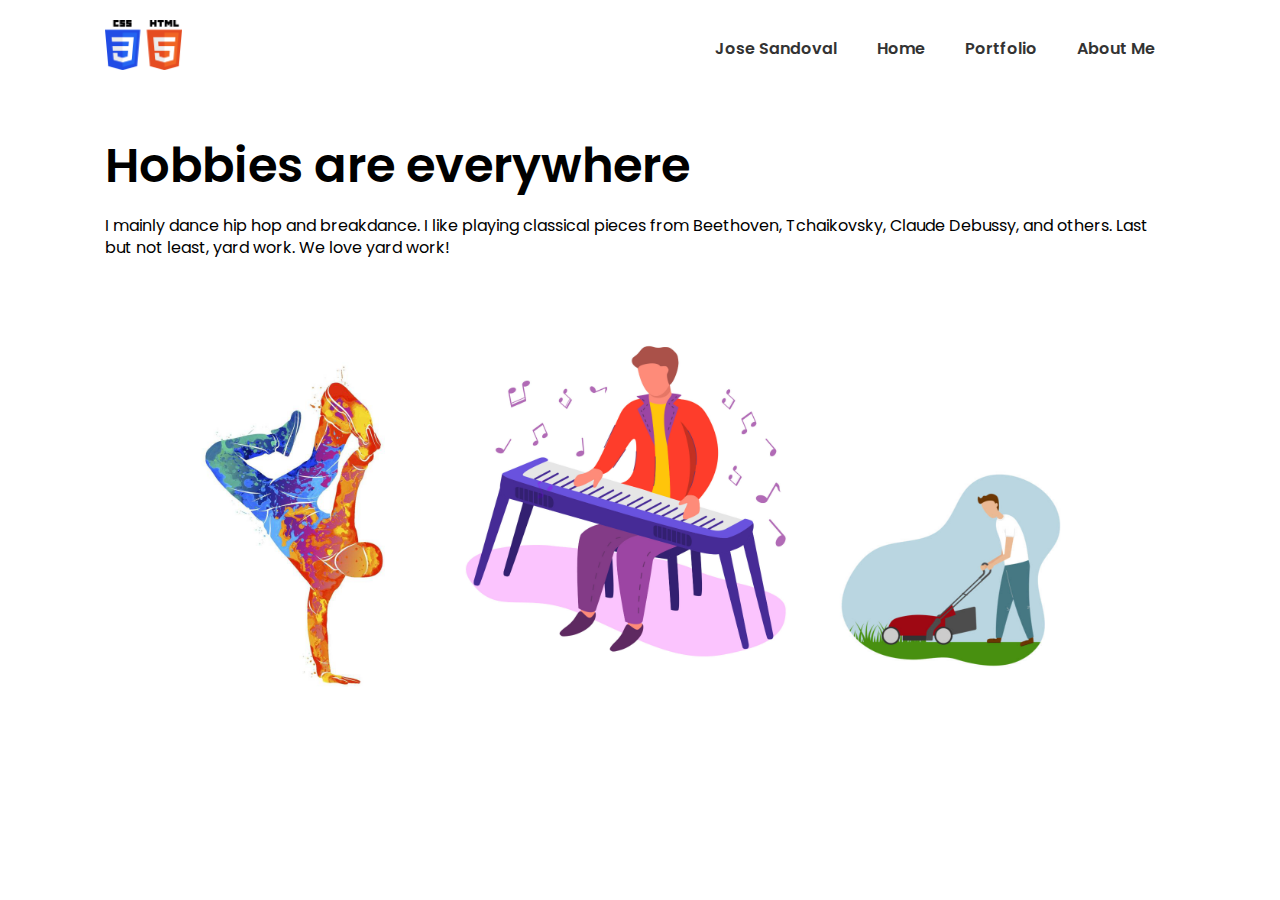
==== about.html @ 5f08c378 "code from about-me imported" ====
<!DOCTYPE html>
<html lang="en">
  <head>
    <meta charset="UTF-8" />
    <meta name="viewport" content="width=device-width, initial-scale=1.0" />
    <title>Jose's Website</title>
    <link rel="preconnect" href="https://fonts.googleapis.com" />
    <link rel="preconnect" href="https://fonts.gstatic.com" crossorigin />
    <link
      href="https://fonts.googleapis.com/css2?family=Poppins:wght@300;400;600;700&display=swap"
      rel="stylesheet"
    />
    <link rel="stylesheet" href="./style.css" />
    <link rel="shortcut icon" href="images/sundark.png" />
  </head>
  <body>
    <nav class="navbar">
      <div class="container">
        <div class="logo">
          <a href="index.html">
            <img src="images/logo.png" alt="logo" height="50" />
          </a>
        </div>

        <div class="main-menu">
          <ul>
            <li>
              <a
                href="https://www.youtube.com/watch?v=xvFZjo5PgG0"
                target="_blank"
                rel="noopener noreferrer"
                >Jose Sandoval</a
              >
            </li>
            <li>
              <a href="index.html">Home</a>
            </li>
            <li>
              <a href="portfolio.html">Portfolio</a>
            </li>
            <li>
              <a href="about.html">About Me</a>
            </li>
          </ul>
        </div>
      </div>
    </nav>
    <!--Sections-->
    <section class="hero">
      <div class="about">
        <h1 class="hero-heading text-xxl">Hobbies are everywhere</h1>
        <p class="hero-text text-sm">
          I mainly dance hip hop and breakdance. I like playing classical pieces
          from Beethoven, Tchaikovsky, Claude Debussy, and others. Last but not
          least, yard work. We love yard work!
        </p>
      </div>
    </section>
  </body>
</html>
---- style.css ----
* {
  box-sizing: border-box;
  margin: 0;
  padding: 0;
}

:root {
  --primary-color: #4891ff;
  --light-color: #f4f4f6;
  --dark-color: #111;
}

body {
  font-family: "Poppins", sans-serif;
  font-size: 16px;
  line-height: 1.5;
  background: #fff;
}

a {
  text-decoration: none;
  color: #333;
}

ul {
  list-style: none;
}

img {
  max-width: 100%;
}

/* Navbar */
.navbar {
  background: #fff;
  padding: 20px;
}

.navbar .container {
  display: flex;
  justify-content: space-between;
  align-items: center;
}

.navbar .main-menu ul {
  display: flex;
}

.navbar ul li a {
  padding: 10px 20px;
  display: block;
  font-weight: 600;
  transition: 0.4s;
}

.navbar ul li a:hover {
  color: var(--primary-color);
}

/*Hero*/
.hero {
  margin-bottom: 50px;
}

.hero .container {
  background: url("../images/websitebg.png") no-repeat;
  background-size: contain;
  background-position: center bottom;
  height: 550px;
}

.hero .about {
  background: url("../images/aboutbg.png") no-repeat;
  background-size: contain;
  background-position: center bottom;
  height: 550px;
}

.hero .portfolio {
  background: url("../images/projectsbg.png") no-repeat;
  background-size: contain;
  background-position: center bottom;
  height: 550px;
}

/* Utility Classes */
.container {
  max-width: 1100px;
  margin: 0 auto;
  padding: 0 15px;
}

.container-sm {
  max-width: 1100px;
  margin: 0 auto;
  padding: 0 15px;
}

.about {
  max-width: 1100px;
  margin: 0 auto;
  padding: 0 15px;
}

.portfolio {
  max-width: 1100px;
  margin: 0 auto;
  padding: 0 15px;
}

/* Text Classes */
.text-xxl {
  font-size: 3rem;
  line-height: 1.2;
  font-weight: 600;
  margin: 40px 0 20px;
}

.text-xl {
  font-size: 2.2rem;
  line-height: 1.2;
  font-weight: 600;
  margin: 40px 0 20px;
}

.text-lg {
  font-size: 1.8rem;
  line-height: 1.4;
  font-weight: normal;
  margin: 30px 0 20px;
}

.text-md {
  font-size: 1.8rem;
  line-height: 1.4;
  font-weight: normal;
  margin: 20px 0 10px;
}

.text-sm {
  font-size: 1rem;
  line-height: 1.4;
  font-weight: normal;
  margin: 15px 0 5px;
}

.text-center {
  text-align: center;
}
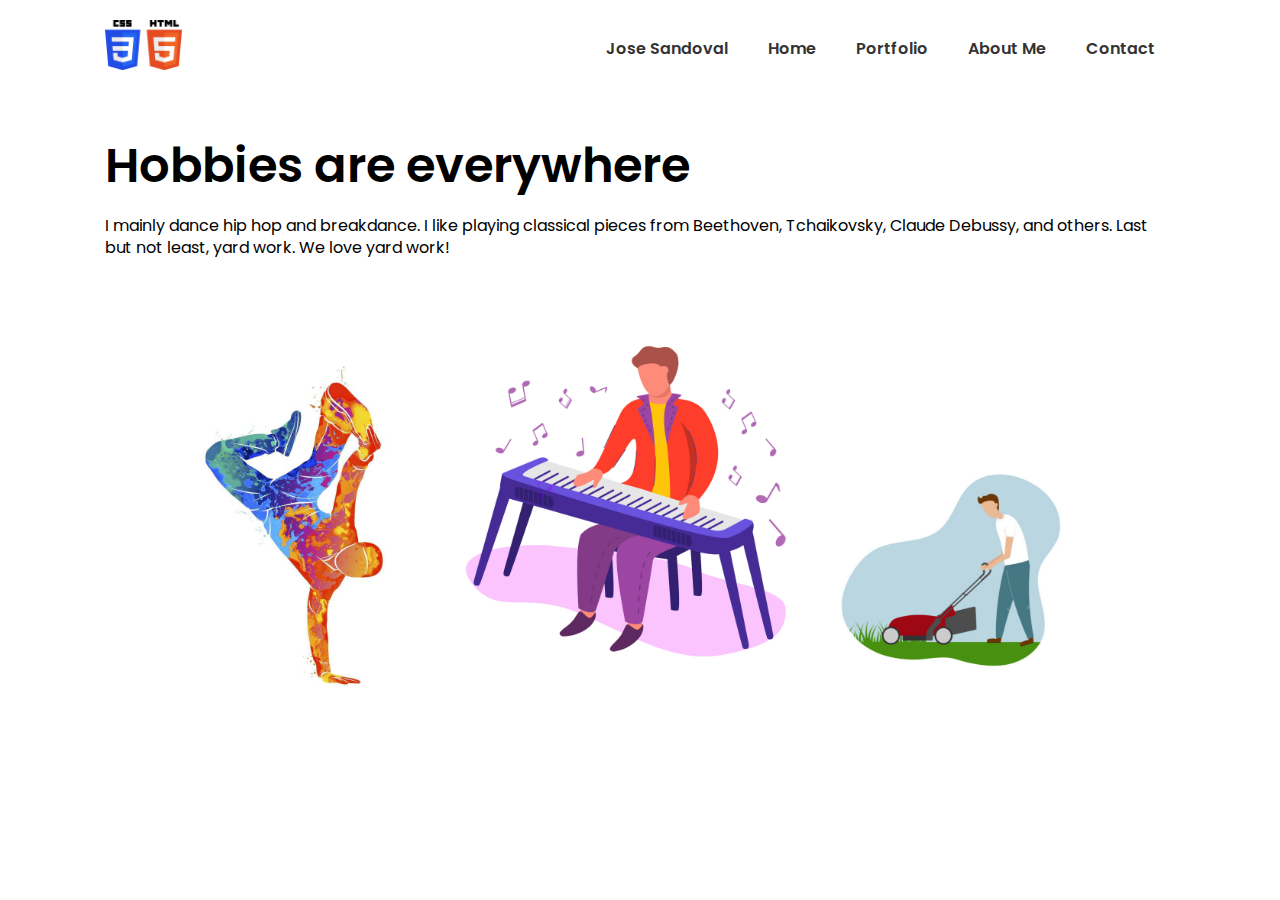
==== commit 46eb5fa2: "Added Contact tab" ====
--- a/about.html
+++ b/about.html
@@ -12,6 +12,13 @@
     />
     <link rel="stylesheet" href="./style.css" />
     <link rel="shortcut icon" href="images/sundark.png" />
+    <link
+      rel="stylesheet"
+      href="https://cdnjs.cloudflare.com/ajax/libs/font-awesome/6.5.2/css/all.min.css"
+      integrity="sha512-SnH5WK+bZxgPHs44uWIX+LLJAJ9/2PkPKZ5QiAj6Ta86w+fsb2TkcmfRyVX3pBnMFcV7oQPJkl9QevSCWr3W6A=="
+      crossorigin="anonymous"
+      referrerpolicy="no-referrer"
+    />
   </head>
   <body>
     <nav class="navbar">
@@ -41,6 +48,11 @@
             <li>
               <a href="about.html">About Me</a>
             </li>
+            <li>
+              <a class="btn" href="contact-form.html">
+                <i class="fas fa-user"></i> Contact
+              </a>
+            </li>
           </ul>
         </div>
       </div>
--- a/style.css
+++ b/style.css
@@ -83,6 +83,12 @@
   height: 550px;
 }
 
+.hero .contact-form {
+  background-size: contain;
+  background-position: center bottom;
+  height: 550px;
+}
+
 /* Utility Classes */
 .container {
   max-width: 1100px;
@@ -103,6 +109,12 @@
 }
 
 .portfolio {
+  max-width: 1100px;
+  margin: 0 auto;
+  padding: 0 15px;
+}
+
+.contact-form {
   max-width: 1100px;
   margin: 0 auto;
   padding: 0 15px;
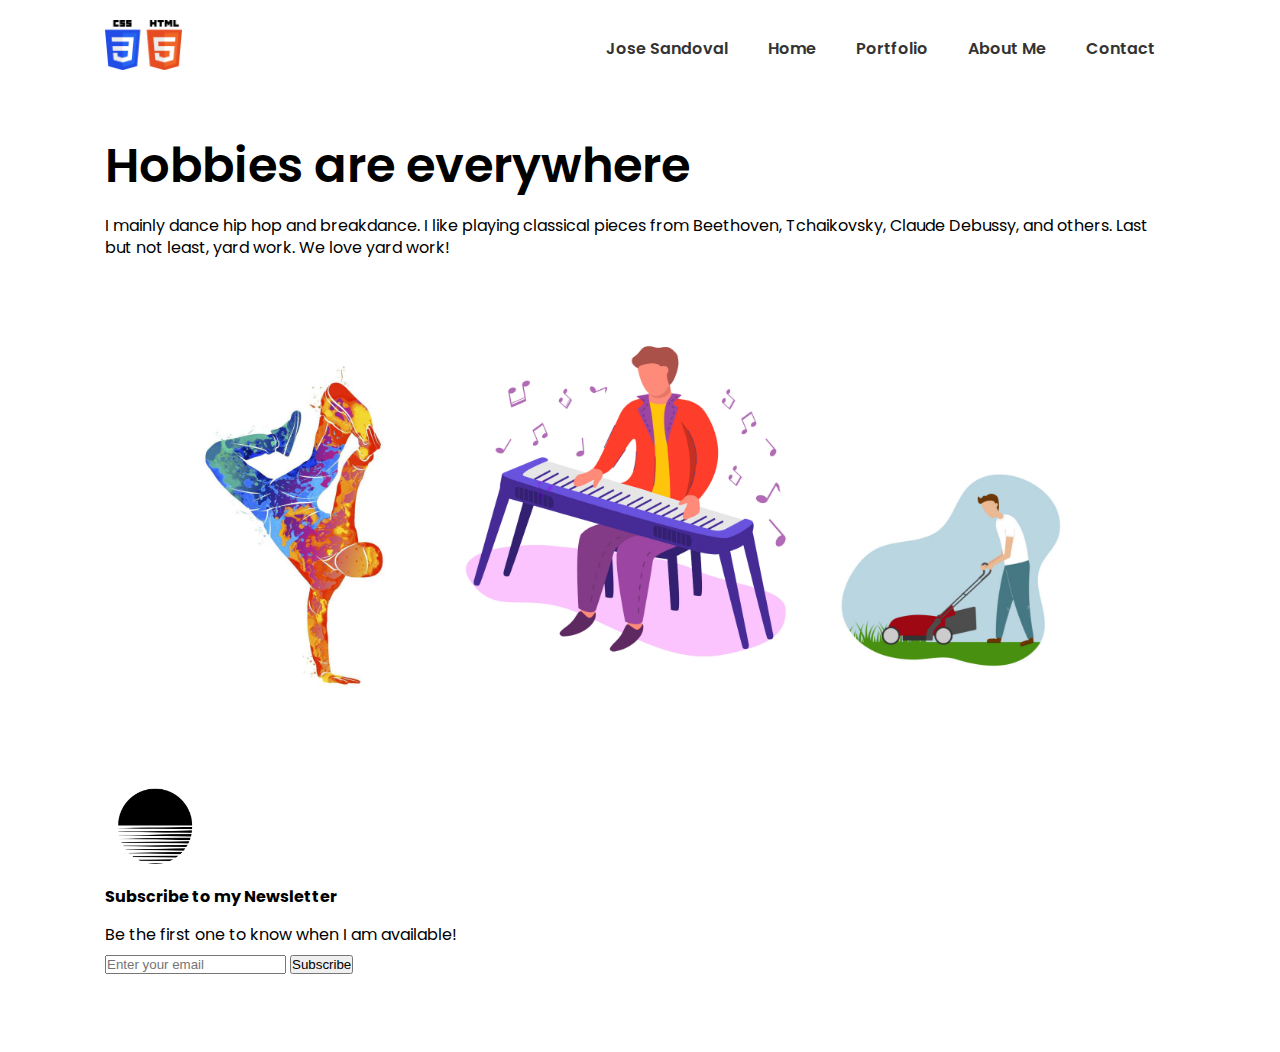
==== commit 762ffc0a: "Added footer" ====
--- a/about.html
+++ b/about.html
@@ -68,5 +68,33 @@
         </p>
       </div>
     </section>
+
+    <!--Footer-->
+    <footer class="footer bg-black">
+      <div class="container">
+        <div class="footer-grid">
+          <div>
+            <a href="index.html">
+              <img src="images/sundark.png" alt="logo" />
+            </a>
+            <div class="card">
+              <h4>Subscribe to my Newsletter</h4>
+              <p class="text-sm">
+                Be the first one to know when I am available!
+              </p>
+              <form>
+                <input type="email" id="email" placeholder="Enter your email" />
+                <button type="submit" class="btn btn-primary btn-block">Subscribe</button>
+              </form>
+            <a href="https://www.linkedin.com/"
+            target="_blank"
+            rel="noopener noreferrer"><i class="fab fa-linkedin" ></i></a>
+            <a href="https://www.twitter.com/"
+            target="_blank"
+            rel="noopener noreferrer"><i class="fab fa-twitter" ></i></a>
+          </div>
+        </div>
+      </div>
+    </footer>
   </body>
 </html>
--- a/style.css
+++ b/style.css
@@ -86,7 +86,92 @@
 .hero .contact-form {
   background-size: contain;
   background-position: center bottom;
-  height: 550px;
+  height: 250px;
+}
+
+.contact-form hr {
+  border: none;
+  width: 120px;
+  height: 5px;
+  background-color: #333;
+  border-radius: 10px;
+  margin-bottom: 20px;
+}
+
+/* background: url("../images/test-form.png") no-repeat; */
+
+/*Contact form*/
+
+.contact-inputs {
+  background: url("../images/test-form.png") no-repeat;
+  width: 400px;
+  height: 50px;
+  border: none;
+  outline: none;
+  padding-left: 25px;
+  font-weight: normal;
+  color: #333;
+  border-radius: 50px;
+}
+
+.contact-left textarea {
+  height: 140px;
+  padding-top: 15px;
+  border-radius: 20px;
+}
+
+.contact-inputs:focus {
+  border: 2px solid #ff6f07;
+}
+
+.forms {
+  height: 20px;
+  display: flex;
+  align-items: center;
+  justify-content: space-evenly;
+}
+
+.contact-left {
+  display: flex;
+  flex-direction: column;
+  align-items: start;
+  gap: 20px;
+}
+
+/* Footer */
+
+.footer {
+  padding: 40px 0;
+}
+
+.footer h4 {
+  margin-bottom: 10px;
+}
+
+.footer ul li {
+  line-height: 2.5;
+}
+
+.footer a {
+  color: #ccc;
+}
+
+.footer i {
+  font-size: 1.5rem;
+  margin-right: 10px;
+}
+
+.footer-grid {
+  display: grid;
+  grid-template-columns: 2fr 1fr 1fr;
+  gap: 30px;
+  justify-content: center;
+  align-items: center;
+}
+
+.footer-grid img {
+  padding: 10px;
+  max-width: 20%;
 }
 
 /* Utility Classes */
